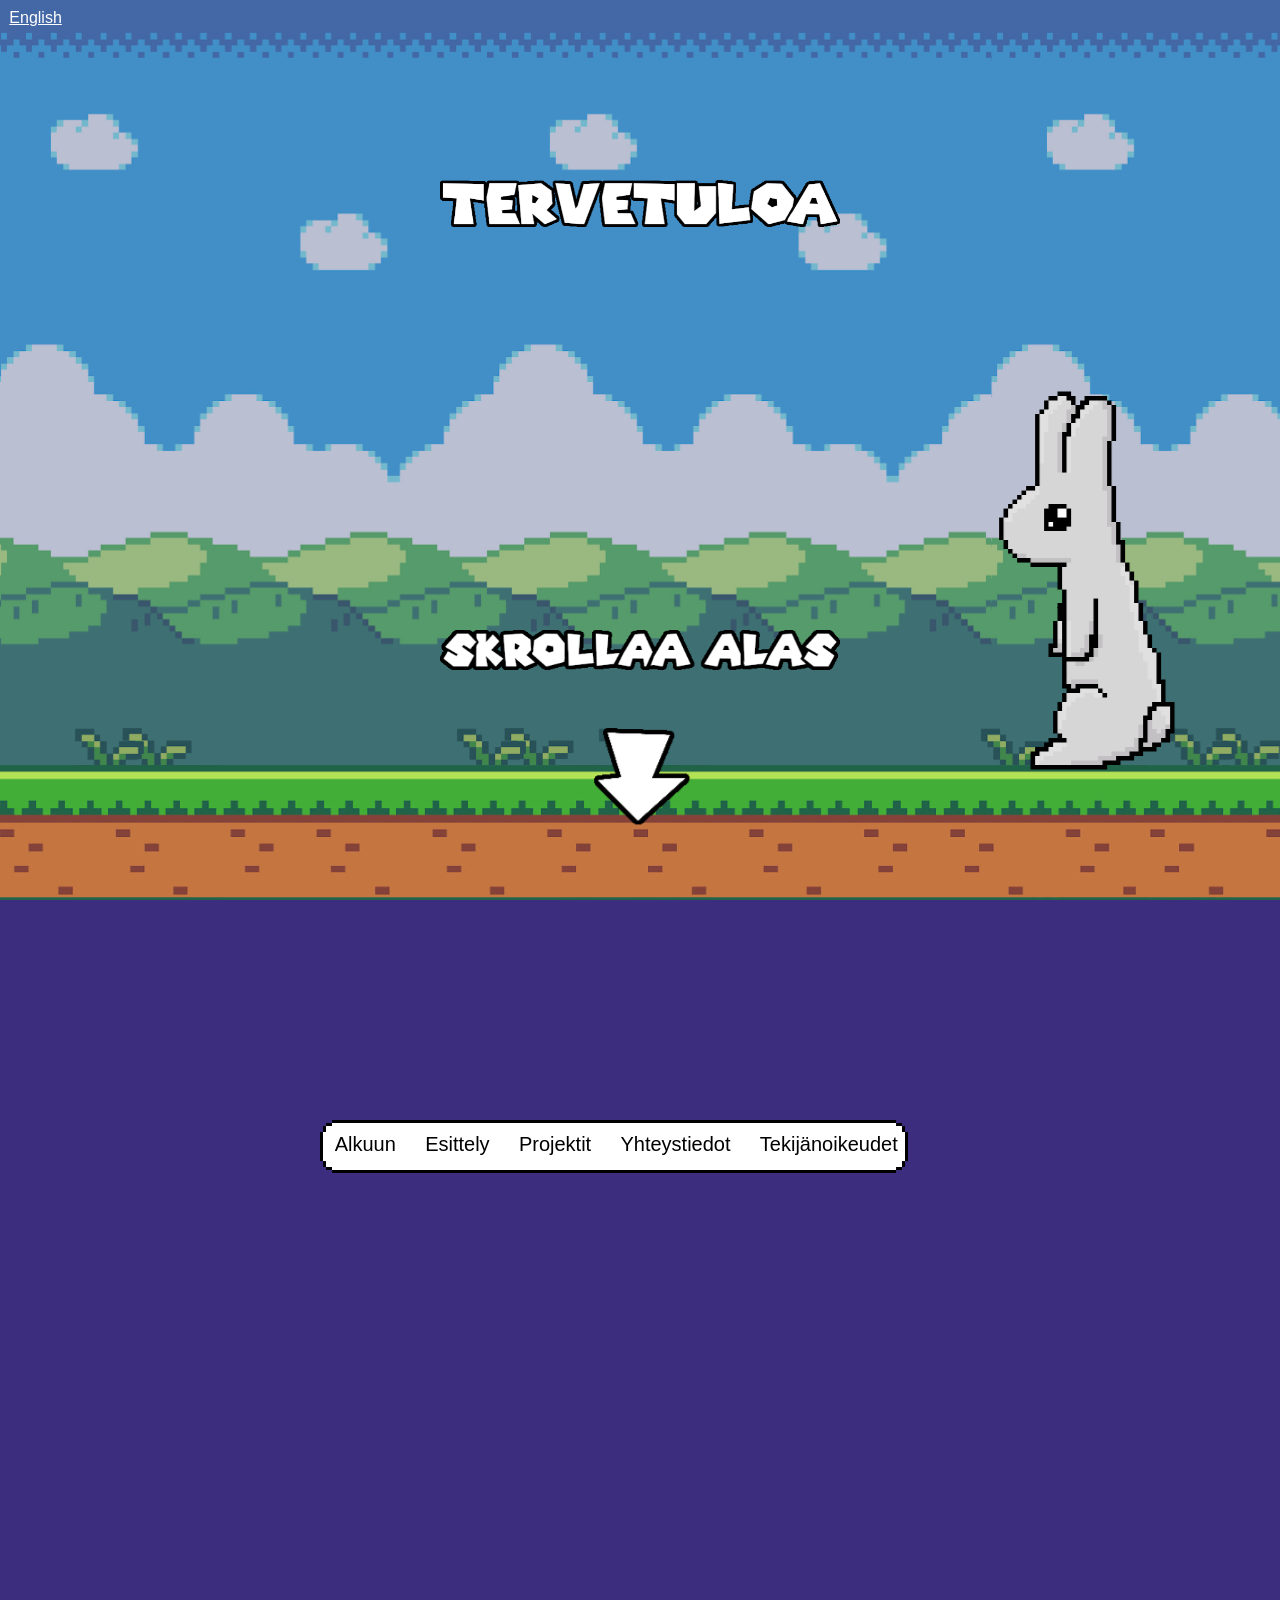
==== index.html @ f425c70f "paijaa pupua-piste lisätty" ====
﻿<!DOCTYPE html>
<html lang="en">
<head>
    <meta name="viewport" content="width=device-width, initial-scale=1.0, maximum-scale=0.75, minimum-scale=0.75">
    <title>Siiri Helin</title>

    <style>
        /* Place the navbar at the bottom of the page, and make it stick */
        .navbar {
            background: url("img/valikko.png");
            background-size: contain;
            background-repeat: no-repeat;
            overflow: hidden;
            position: fixed;
            bottom: 0;
            width: 600pt;
            height: 40pt;
            text-align: center;
            left: calc(50vw - 240pt);
            margin-bottom: 20pt;
        }

            /* Style the links inside the navigation bar */
            .navbar a {
                float: left;
                display: block;
                color: #000000;
                text-align: center;
                padding: 10pt 11pt 3pt 11pt;
                margin-bottom: 20px;
                text-decoration: none;
                font-size: 20px;
            }

                /* Change the color of links on hover */
                .navbar a:hover {
                    /*background-color: #ddd;
                    color: black;*/
                }

                /* Add a green background color to the active link */
                .navbar a.active {
                    /*background-color: #4CAF50;
                    color: white;*/
                }

            /* Hide the link that should open and close the navbar on small screens */
            .navbar .icon {
                display: none;
                padding: 3pt 15pt 3pt 15pt;
                margin-left: 5pt;
                margin-right: 10pt;
            }

        /* When the screen is less than 675 pixels wide, hide all links, except for the first one ("Home"). Show the link that contains should open and close the navbar (.icon) */
        @media screen and (max-width: 675px) {

            .navbar {
                background: none;
                left: 10pt;
                margin-bottom: 10pt;
            }

                .navbar a {
                    display: none;
                }

                    .navbar a.icon {
                        background: url("img/valikkoalas.png");
                        background-size: contain;
                        background-repeat: no-repeat;
                        width: 90pt;
                        height: 35pt;
                        display: block;
                        float: left;
                        padding: 11pt 15pt 11pt 10pt;
                    }
        }

        /* The "responsive" class is added to the navbar with JavaScript when the user clicks on the icon. This class makes the navbar look good on small screens (display the links vertically instead of horizontally) */
        @media screen and (max-width: 675px) {


            .navbar.responsive a {
                width: 90pt;
                float: none;
                display: block;
                text-align: center;
                padding: 10pt 10pt 10pt 14pt;
                margin-bottom: 0pt;
            }

                .navbar.responsive a.icon {
                    background: none;
                    /*float: left;*/
                    display: block;
                    width: 90pt;
                    /*height: 35pt;*/
                    margin-bottom: 0px;
                    /*padding: 10pt 10pt 10pt 10pt;*/
                }

            .navbar.responsive {
                background: url("img/valikkoylös.png");
                background-size: contain;
                background-repeat: no-repeat;
                overflow: hidden;
                position: fixed;
                bottom: 0;
                width: 130pt;
                height: 230pt;
                text-align: center;
                margin-bottom: 10pt;
                padding-top: 15pt;
            }
        }

        body, html {
            margin: 0;
            padding: 0;
            color: #F3F4F5;
            background: #3c2d7f;
            overflow-x: hidden;
            height: 5500px;
            font-family: 'Montserrat', sans-serif;
            text-size-adjust: none;
            -webkit-text-size-adjust: none;
            -moz-text-size-adjust: none;
            -ms-text-size-adjust: none;
        }

        .lax {
            transition: transform .3s;
        }

        #main {
            opacity: 0;
            transition: opacity 200ms;
        }

            #main.loaded {
                opacity: 1;
            }

        #maisema {
            width: 100vw;
            height: 85vh;
            background: url("img/tausta.jpg");
            background-size: cover;
            position: fixed;
            opacity: 0.7;
            top: 0;
        }

        #maa {
            width: 100vw;
            height: 15vh;
            background: url("img/kävelytaso.png");
            background-size: 250vh;
            position: fixed;
            top: 85vh;
        }

        #kieli {
            position: fixed;
            padding: 7pt;
            /*top: calc(100vw - 150pt);*/
        }

            #kieli a {
                color: white;
            }

        #pupu {
            width: 100vw;
            height: 50vh;
            background: url(img/pupu.gif) no-repeat center top;
            background-size: 50vh;
            background-repeat: no-repeat;
            position: fixed;
            top: 42vh;
        }

        #muuri {
            width: 80vh;
            height: 100vh;
            background: url(img/kaksiseinää.png) no-repeat center top;
            background-size: contain;
            background-repeat: no-repeat;
            position: fixed;
            top: 17vh;
            left: calc(0 - 150pt);
        }

        #projektirpg {
            background: url(img/projektirpg.gif) no-repeat center top;
            width: 42vh;
            height: 100vh;
            background-size: contain;
            background-repeat: no-repeat;
            position: fixed;
            top: 7vh;
            left: calc(0 - 150pt);
        }

            #projektirpg a {
                color: #ffffff;
            }

        #projektikanitietokanta {
            background: url(img/kanitietokanta.png) no-repeat center top;
            width: 42vh;
            height: 100vh;
            background-size: contain;
            background-repeat: no-repeat;
            position: fixed;
            top: 7vh;
            left: calc(0 - 150pt);
        }

            #projektikanitietokanta a {
                color: #ffffff;
            }

        #paperi {
            width: 35vh;
            height: 35vh;
            margin-left: 43vh;
            margin-right: auto;
            margin-top: 7vh;
            margin-bottom: 20vh;
            font-size: large;
            background: url(img/paperi.png) no-repeat center top;
            background-size: contain;
            background-repeat: no-repeat;
        }

        #tervetuloa {
            width: 300pt;
            height: 100pt;
            background: url(img/tervetuloateksti.png) no-repeat center top;
            background-size: contain;
            position: fixed;
            top: 20vh;
            left: calc(50vw - 150pt);
        }

        #skrollaa {
            width: 300pt;
            height: 100pt;
            background: url(img/skrollaateksti.png) no-repeat center top;
            background-size: contain;
            position: fixed;
            top: 70vh;
            left: calc(50vw - 150pt);
        }

        #nuoli {
            width: 300pt;
            height: 100pt;
            background: url(img/nuoli.gif) no-repeat center top;
            background-size: contain;
            position: fixed;
            top: 80vh;
            left: calc(50vw - 150pt);
        }

        #badge {
            text-align: center;
            width: 30vh;
            height: 30vh;
            margin-left: 1vh;
            /*margin-right: 5vh;*/
            margin-top: 7vh;
            padding: 3.5vh;
            font-size: 2.2vh;
            background: url(img/badge.png) no-repeat center top;
            position: fixed;
            background-size: contain;
            background-repeat: no-repeat;
        }

        #muuriteksti {
            width: 35vh;
            height: 50vh;
            margin-left: auto;
            margin-right: auto;
            margin-top: 4vh;
            font-size: 2.2vh;
            text-align: center;
        }

        #pilvi {
            width: 100vw;
            height: 33vh;
            background: url("img/pilvi.png");
            background-size: contain;
            background-repeat: no-repeat;
            position: fixed;
            top: 20vh;
            left: calc(20vw - 150pt);
        }

        #github {
            width: 20vh;
            height: 20vh;
            top: 12vh;
            left: 11vh;
            position: fixed;
            /*margin-right:4vh;*/
        }

        #linkedin {
            width: 25vh;
            height: 20vh;
            top: 12vh;
            left: 26vh;
            position: fixed;
            margin-left: 4vh;
        }

        #puhekupla {
            top: 12vh;
            text-align: center;
            width: 50vh;
            height: 60vh;
            margin-left: 1vh;
            margin-top: 7vh;
            padding: 3.5vh;
            color: black;
            font-size: 2.2vh;
            background: url(img/puhekupla.png) no-repeat center top;
            position: fixed;
            background-size: contain;
            background-repeat: no-repeat;
        }

        #esittelykupla {
            top: 12vh;
            text-align: center;
            width: 45vh;
            height: 60vh;
            margin-left: 1vh;
            margin-top: 7vh;
            padding: 3.5vh;
            color: black;
            font-size: 2vh;
            background: url(img/esittelykupla.png) no-repeat center top;
            position: fixed;
            background-size: contain;
            background-repeat: no-repeat;
        }

        #kukaolen {
            top: 12vh;
            text-align: center;
            width: 45vh;
            height: 60vh;
            margin-left: 1vh;
            margin-top: 7vh;
            padding: 3.5vh;
            color: black;
            font-size: 2vh;
            background: url(img/vapaa-aikakupla.png) no-repeat center top;
            position: fixed;
            background-size: contain;
            background-repeat: no-repeat;
        }

        #projektiesittely {
            top: 49vh;
            text-align: center;
            width: 38vh;
            height: 17vh;
            /*margin-left: 2vh;
            margin-right: 2vh;*/
            margin-top: 7vh;
            /*padding: 3.5vh;*/
            padding: 3vh 5vh 10vh 5vh;
            color: black;
            font-size: 2.2vh;
            background: url(img/projektiesittely.png) no-repeat center top;
            position: fixed;
            background-size: contain;
            background-repeat: no-repeat;
        }

        #yhteystiedot {
            top: 12vh;
            text-align: center;
            width: 45vh;
            height: 60vh;
            margin-top: 7vh;
            padding: 3.5vh;
            color: black;
            font-size: 2.2vh;
            background: url(img/juoksupuhekupla.png) no-repeat center top;
            position: fixed;
            background-size: contain;
            background-repeat: no-repeat;
        }

        #taidot {
            position: absolute;
            top: 140%;
            /*top: calc(100vw - 150pt);*/
        }

        .nukkupupe {
            background: url(img/nukkupupu.gif) no-repeat center top;
            width: 35vh;
            height: 35vh;
            background-size: contain;
            background-repeat: no-repeat;
            position: fixed;
            top: 52vh;
            left: calc(90vw - 50pt);
        }

        .nukkupupelove {
            background: url(img/nukkupupulove.gif) no-repeat center top;
            width: 35vh;
            height: 35vh;
            background-size: contain;
            background-repeat: no-repeat;
            position: fixed;
            top: 52vh;
            left: calc(90vw - 50pt);
        }

        .nukkupupelovelove {
            background: url(img/nukkupupulovelove.gif) no-repeat center top;
            width: 35vh;
            height: 35vh;
            background-size: contain;
            background-repeat: no-repeat;
            position: fixed;
            top: 52vh;
            left: calc(90vw - 50pt);
        }
    </style>

    <script src="./lib/lax.min.js"></script>

    <script type="text/javascript">
        window.onload = function () {
            document.getElementById("main").classList.add("loaded")

            lax.setup()

            const update = () => {
                lax.update(window.scrollY)
                window.requestAnimationFrame(update)

            }

            window.requestAnimationFrame(update)
        }
    </script>
    <script>
        window.addEventListener("resize", function () {
            lax.updateElements()
        });
    </script>
</head>

<body>
    <div id="main">
        <div id="header" class="section">

            <div id="maisema"
                 class="lax"
                 data-lax-bg-pos-x="0 0, 10000 -800 | loop=10000">
            </div>

            <div id="maa"
                 class="lax"
                 data-lax-bg-pos-x="0 0, 7000 -8000| loop=7000">
            </div>

            <div id="pupu"
                 data-lax-translate-x="0 350, 1200 -elw"
                 class="lax"></div>

            <div id="tervetuloa" class="lax"
                 data-lax-translate-y="0 0, 300 -600"></div>

            <div id="skrollaa" class="lax"
                 data-lax-translate-y="0 0, 200 600"></div>

            <div id="nuoli" class="lax"
                 data-lax-translate-y="0 0, 200 350"></div>

            <div id="muuri" data-lax-translate-x="0 4000, 1300 -elw" class="lax">

                <div id="badge">
                    Hei! Nimeni on Siiri.
                    <br />
                    <br />
                    Olen aloitteleva ohjelmoija, jonka intohimona on peliala sekä sulautetut järjestelmät.
                    Valmistuin AW Academyn C#.NET-luokalta joulukuussa 2019 ja työskentelen tällä hetkellä Academic Workilla
                    Junior IT-konsulttina.
                </div>
                <div id="paperi"></div>
            </div>

            <!--<div id="badge"
                 data-lax-translate-x="0 0, 360 -elw"
                 class="lax">
                <div id="oikealla">
                    hihii hehee hohoo huhuu hahaa hihii hehee hohoo huhuu hahaa hihii hehee hohoo huhuu hahaa hihii hehee hohoo huhuu hahaa
                </div>
            </div>-->

            <div id="pilvi"
                 class="lax"
                 data-lax-translate-x="0 8500, 1500 -elw">
                <div id="github">
                    <a href="https://github.com/siirilydia/">
                        <img src="img/GitHub-Mark-120px-plus.png" no-repeat center top height="100" width="100" ; />
                    </a>
                </div>
                <div id="linkedin">
                    <a href="https://www.linkedin.com/in/siiri-helin-358a06174/">
                        <img src="img/LI-In-Bug.png" no-repeat center top height="100" width="100" ; />
                    </a>
                </div>
            </div>

            <a id="taidot"></a>
            <div id="puhekupla" data-lax-translate-x="0 7500, 1600 -elw" class="lax">
                Minulle on tuttua:
                <br />
                <br />
                <br />
                <br />
                <br />
                <br />
                <br />
                <br />
                <br />
                <br />
                <br />
                Työn alla:

            </div>

            <div id="esittelykupla" data-lax-translate-x="0 5500, 2000 -elw" class="lax">
                Päätin vaihtaa IT-alaan tehtyäni 7 vuotta töitä kokkina, koska minusta tuntui usein siltä, että en pääse
                hyödyntämään siellä kaikkea potentiaaliani. Rakastan pohtia monimutkaisia ongelmia ja löytää niihin ratkaisuja -
                IT-ala kuulosti minulle täydelliseltä vaihtoehdolta.
                AW Academyyn opiskelijaksi pääseminen olikin yksi elämäni suurimmista saavutuksista.
                <br />
                <br />
                Kokin töistä käteen on jäänyt korkea työmoraali ja oman työpanoksen sekä vastuun arvostaminen.
                Uusi ala tuo toki mukanaan paljon haasteita, mutta niitä minä lähdinkin jahtaamaan. En ole katunut valintaani hetkeäkään
                ja yllätänkin itseni jatkuvasti pohtimasta, että mitä uutta voisin opetella seuraavaksi.
                <br />
                <br />
            </div>

            <div id="kukaolen" data-lax-translate-x="0 7000, 2400 -elw" class="lax">
                Vapaa-aikani kuluu pääosin kotona pupuja paijaten
                ja pelejä pelaten. Yksi lempiharrastuksistani on pöytäroolipelit ja haaveilen myös ratsastuksen aloittamisesta.
                Usko tai älä, olen silti 100% ekstrovertti.
                <br />
                <br />
                Viiden vuoden kuluttua toivon löytäväni itseni työskentelemässä joko pelien tai sulautettujen järjestelmien parissa. Minua on aina
                kiehtonut erilaiset laitteet ja miten ne toimivat - missä kaikkialla on koodia, jota emme näe?
                <br />
                <br />
                Suosikkipelejäni pelatessa tulee
                myös usein pohdittua, että kuinka paljon työtä tämän eteen on tehty? Ja miten hienoa olisi, jos minä olisinkin se mystinen
                supersankari kaiken takana, joka saa asiat toimimaan kuin taikuudella!
                <br />
                <br />

            </div>
            <div id="projektiesittely" data-lax-translate-x="0 6000, 2700 -elw" class="lax">
                Tässä hieman projekteistani, <br /> lisää löydät GitHubista!
            </div>


            <div id="projektirpg" data-lax-translate-x="0 9000, 2800 -elw" class="lax">
                <div id="muuriteksti">
                    <br />
                    <h4>2D RPG-peli</h4>
                    <br />
                    Teknologiat:
                    <br />
                    <br />
                    C#
                    <br />
                    Unity
                    <br />
                    <br />
                    Opiskelua takana: 10 viikkoa
                    <br />
                    <br />
                    <a href="https://github.com/Leftythefish/RPG-Adventure">GitHub</a>
                    <br />
                    <a href="2DRPG.html">Lisätietoja</a>
                    <br />
                </div>
            </div>
            <div id="projektikanitietokanta" data-lax-translate-x="0 10000, 3000 -elw" class="lax">
                <div id="muuriteksti">
                    <br />
                    <h4>Tietokanta kaninkasvattajille</h4>
                    Teknologiat:
                    <br />
                    <br />
                    C# MVC
                    <br />
                    SQL
                    <br />
                    Azure
                    <br />
                    Javascript
                    <br />
                    <br />
                    Opiskelua takana: 14 viikkoa
                    <br />
                    <br />
                    <a href="https://github.com/siirilydia/KaniTietoKanta">GitHub</a>
                    <br />
                    <a href="Kanitietokanta.html">Lisätietoja</a>
                    <br />
                    <!--<a href="#" name="skrollaa">Lisätietoja</a>-->
                    <!--<a href="2DRPG.html">Lisätietoja</a>-->
                    <br />
                </div>
            </div>

            <div id="yhteystiedot" data-lax-translate-x="0 15000, 3200 -elw" class="lax">
                <br />
                <br />
                <b>Ota yhteyttä!</b>
                <br />
                <br />
                <br />
                Sähköposti
                <br />
                <br />
                <a href="mailto:siiri.lydia@hotmail.com">siiri.lydia@hotmail.com</a>
                <br />
                <br />
                Puhelin
                <br />
                <br />
                <a href="tel:+358408448297">+358408448297</a>
                <br />
            </div>

            <div id="nukkupupe" class="lax nukkupupe" data-lax-translate-x="0 16000, 3500 -elw" onclick="paijaaPupua()"></div>

            <div class="navbar lax" id="myNavbar" data-lax-translate-y="100 300, 300 0">
                <a href="javascript:void(0);" onclick="scrollPaska(0,1050)">Alkuun</a>
                <a href="javascript:void(0);" onclick="scrollPaska(0,1828)">Esittely</a>
                <a href="javascript:void(0);" onclick="scrollPaska(0,2500)">Projektit</a>
                <a href="javascript:void(0);" onclick="scrollPaska(0,3080)">Yhteystiedot</a>
                <a href="Tekijänoikeudet.html">Tekijänoikeudet</a>
                <a href="javascript:void(0);" class="icon" onclick="myFunction()">Valikko</a>
            </div>

            <div id="kieli" class="lax" data-lax-translate-y="0 0, 0 0">
                <a href="Index-eng.html">English</a>
            </div>
        </div>
    </div>



    <script>

        function scrollPaska(x, a) {
            window.scrollTo(x, a);
            myFunction();
        }

        /* Toggle between adding and removing the "responsive" class to the navbar when the user clicks on the icon */
        function myFunction() {
            var x = document.getElementById("myNavbar");
            if (x.className === "navbar lax") {
                x.className += " responsive";

            } else {
                x.className = "navbar lax";
            }
        }

        function paijaaPupua() {
            var x = document.getElementById("nukkupupe");
            if (x.className === "lax nukkupupe" || x.className === "lax nukkupupelove") {
                x.className += "love";
            }
            else {
                if (x.className === "lax nukkupupelovelove") {
                    x.className = "lax nukkupupelove";
                }
            }
        }

    </script>

</body>
</html>
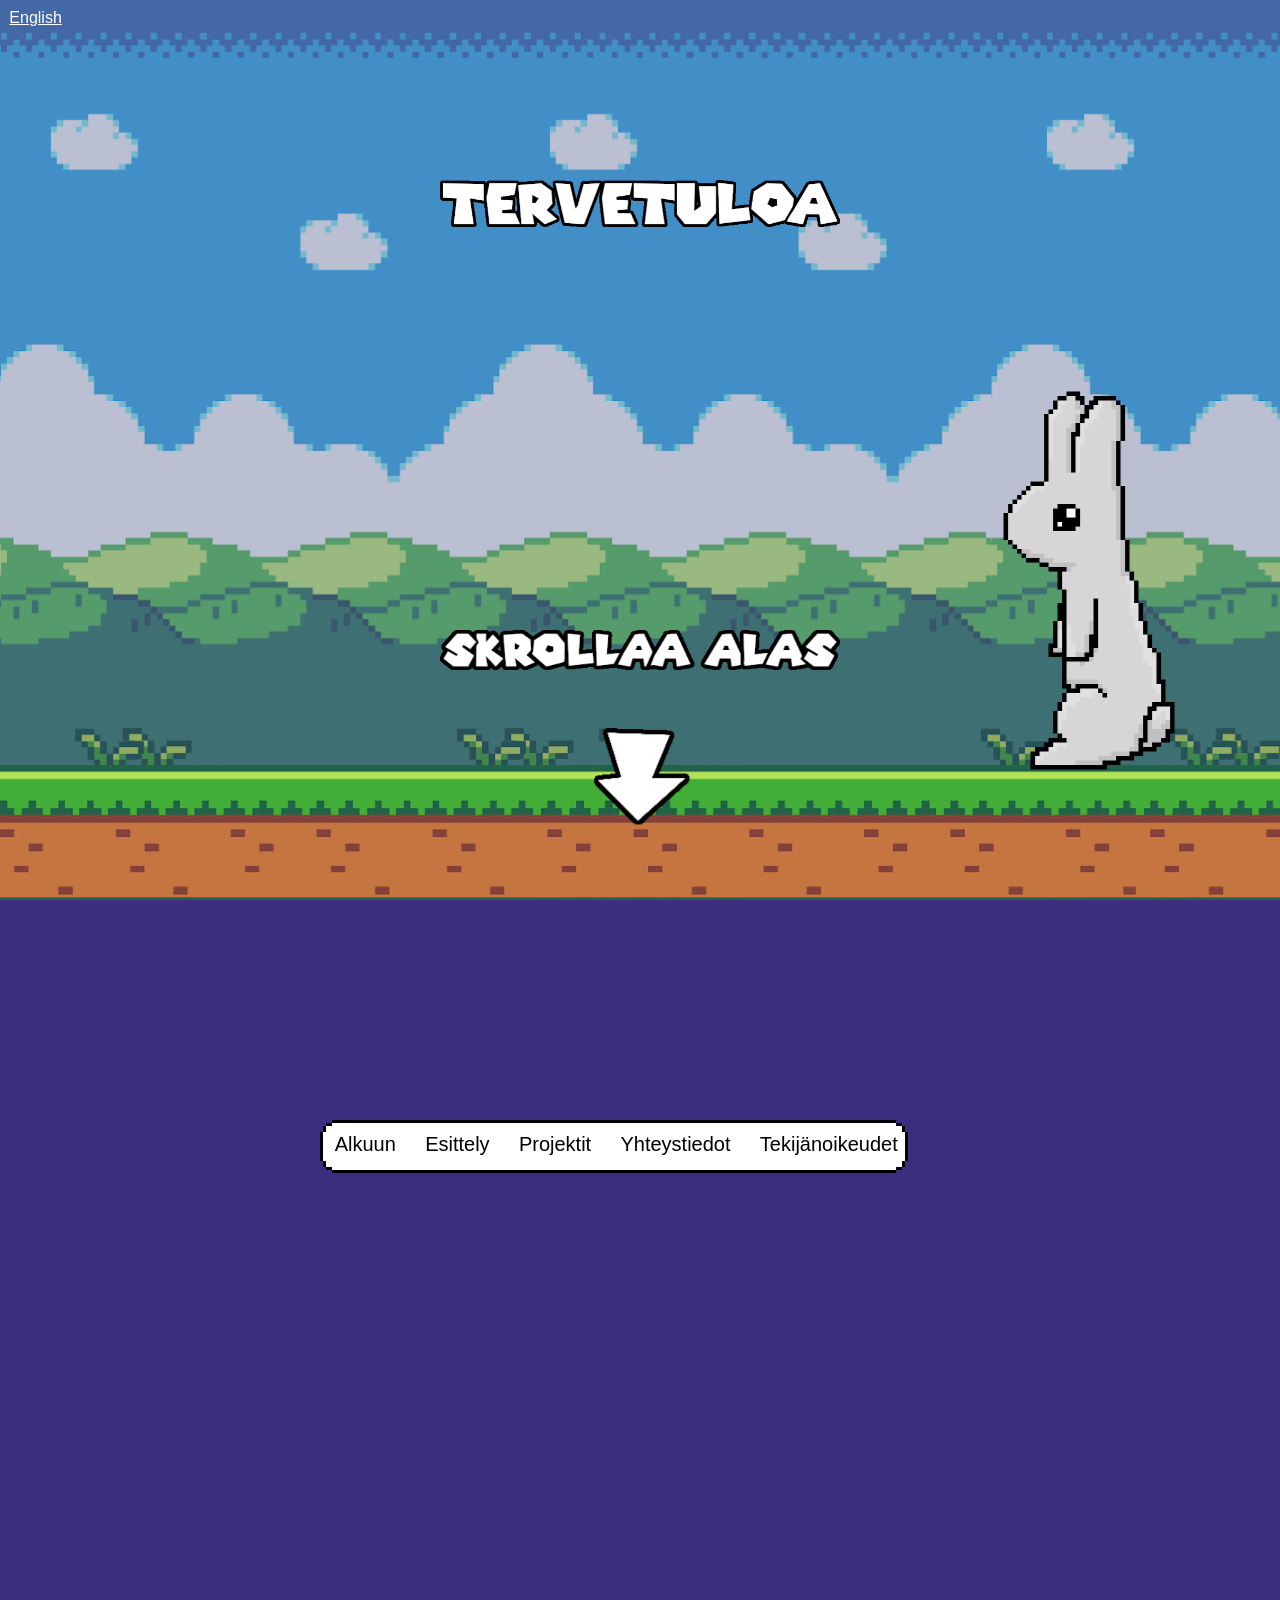
==== commit 6de2050d: "google analytics" ====
--- a/index.html
+++ b/index.html
@@ -1,6 +1,17 @@
 ﻿<!DOCTYPE html>
 <html lang="en">
 <head>
+    <!-- Global site tag (gtag.js) - Google Analytics -->
+    <script async src="https://www.googletagmanager.com/gtag/js?id=UA-159259639-1"></script>
+    <script>
+        window.dataLayer = window.dataLayer || [];
+        function gtag() { dataLayer.push(arguments); }
+        gtag('js', new Date());
+
+        gtag('config', 'UA-159259639-1');
+    </script>
+
+
     <meta name="viewport" content="width=device-width, initial-scale=1.0, maximum-scale=0.75, minimum-scale=0.75">
     <title>Siiri Helin</title>
 
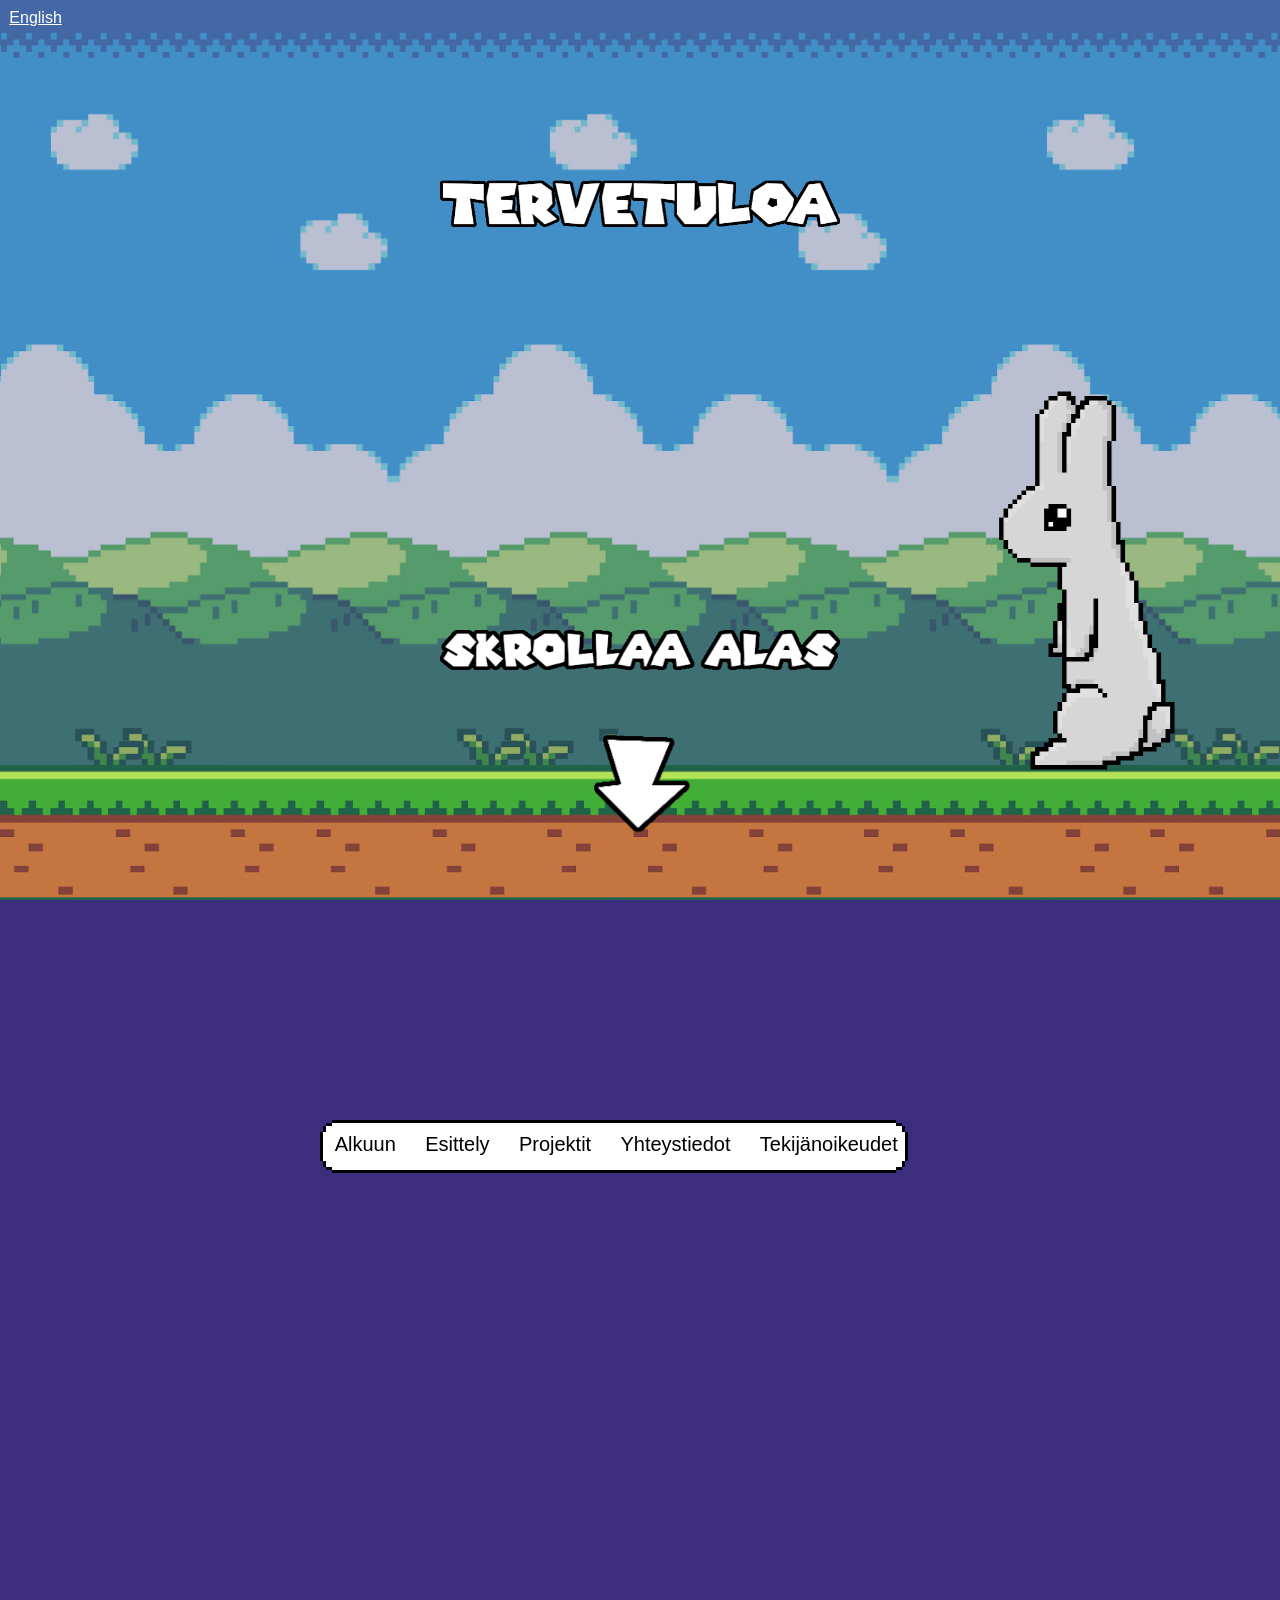
==== commit 4d93b419: "smooth scrollia vähennetty, toimii nätimmin mobiilissa" ====
--- a/index.html
+++ b/index.html
@@ -141,7 +141,7 @@
         }
 
         .lax {
-            transition: transform .3s;
+            transition: transform .1s;
         }
 
         #main {
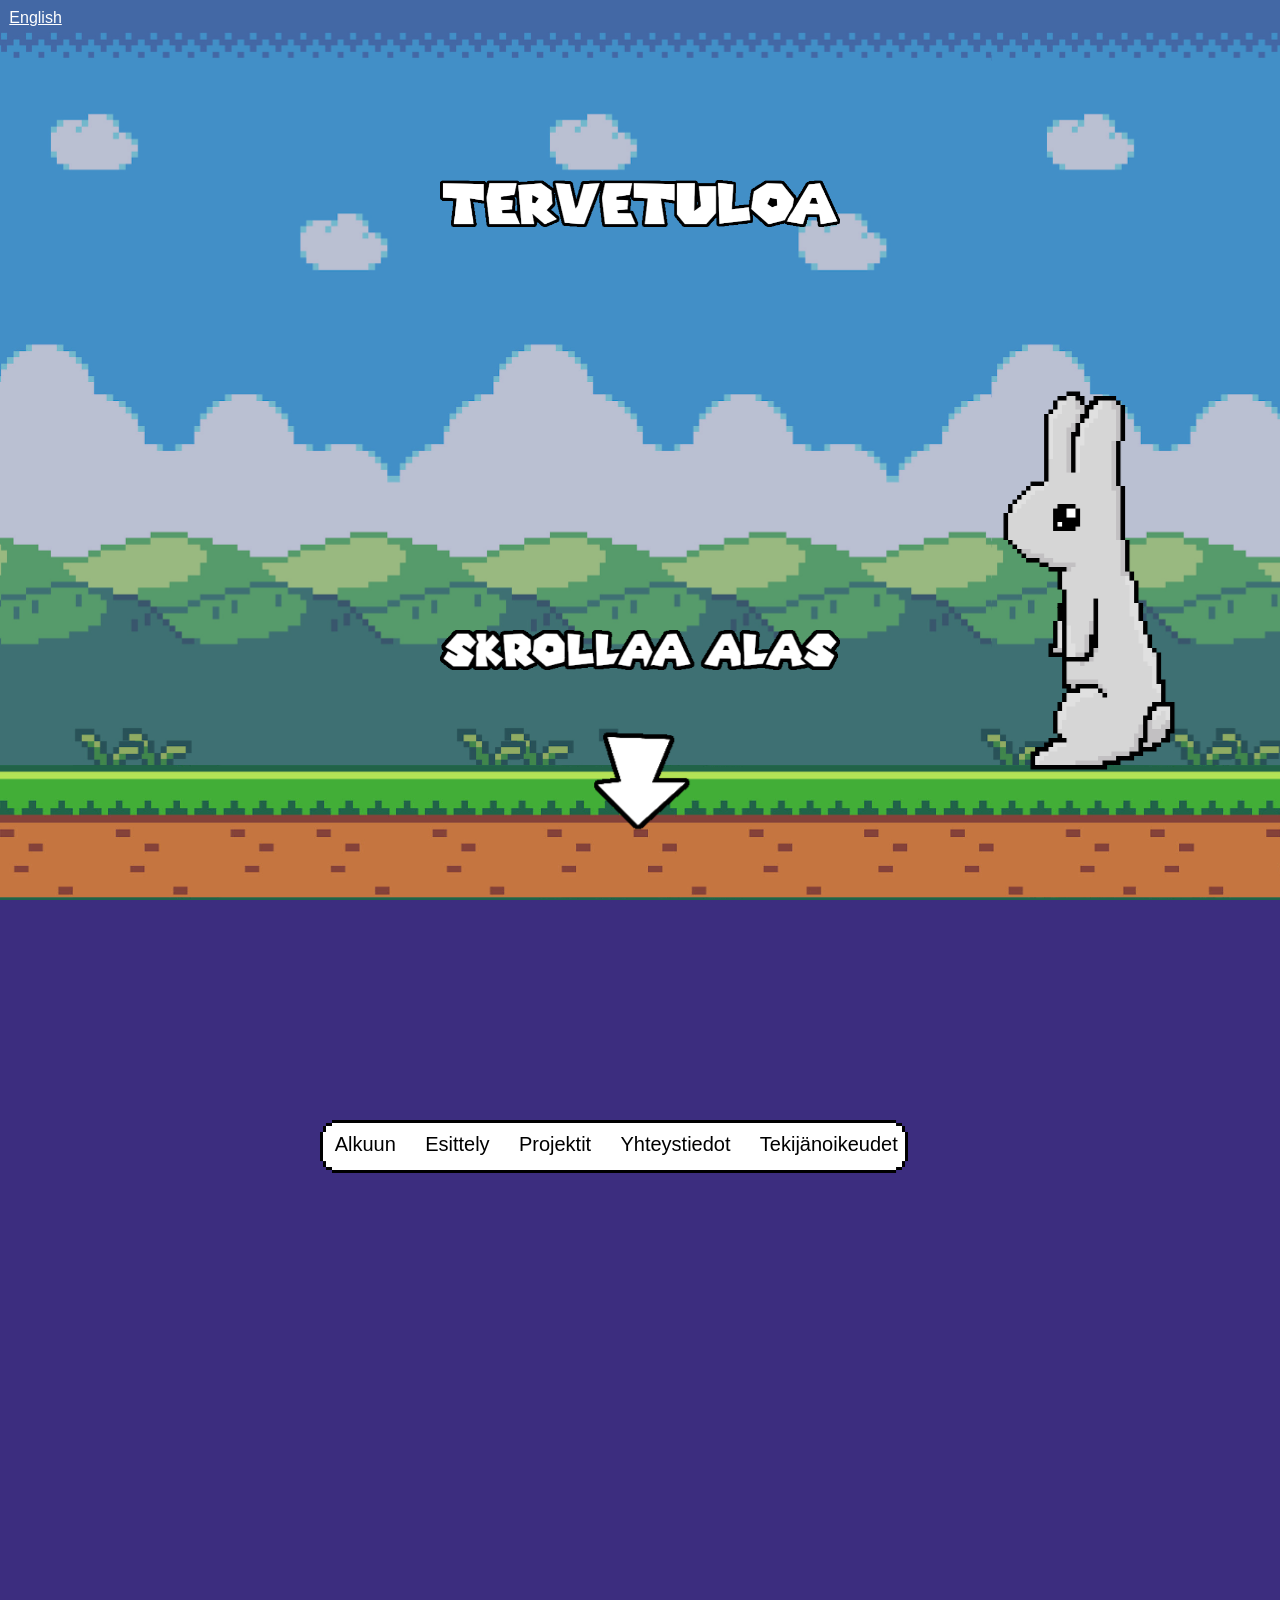
==== commit 31df2f70: "Arduinoprojekti lisätty suomeksi" ====
--- a/index.html
+++ b/index.html
@@ -230,6 +230,21 @@
         }
 
             #projektikanitietokanta a {
+                color: #ffffff;
+            }
+
+        #projektiaforismi {
+            background: url(img/aforismitausta.gif) no-repeat center top;
+            width: 42vh;
+            height: 100vh;
+            background-size: contain;
+            background-repeat: no-repeat;
+            position: fixed;
+            top: 7vh;
+            left: calc(0 - 150pt);
+        }
+
+            #projektiaforismi a {
                 color: #ffffff;
             }
 
@@ -516,12 +531,12 @@
             </div>
 
             <!--<div id="badge"
-                 data-lax-translate-x="0 0, 360 -elw"
-                 class="lax">
-                <div id="oikealla">
-                    hihii hehee hohoo huhuu hahaa hihii hehee hohoo huhuu hahaa hihii hehee hohoo huhuu hahaa hihii hehee hohoo huhuu hahaa
-                </div>
-            </div>-->
+         data-lax-translate-x="0 0, 360 -elw"
+         class="lax">
+        <div id="oikealla">
+            hihii hehee hohoo huhuu hahaa hihii hehee hohoo huhuu hahaa hihii hehee hohoo huhuu hahaa hihii hehee hohoo huhuu hahaa
+        </div>
+    </div>-->
 
             <div id="pilvi"
                  class="lax"
@@ -642,8 +657,31 @@
                     <br />
                 </div>
             </div>
-
-            <div id="yhteystiedot" data-lax-translate-x="0 15000, 3200 -elw" class="lax">
+            <div id="projektiaforismi" data-lax-translate-x="0 11000, 3200 -elw" class="lax">
+                <div id="muuriteksti">
+                    <br />
+                    <h4>Aforismigeneraattori</h4>
+                    <br />
+                    <br />
+                    Teknologiat:
+                    <br />
+                    <br />
+                    Arduino Starter Kit
+                    <br />
+                    Arduino IDE
+                    <br />
+                    <br />
+                    <br />
+                    <br />
+                    <a href="https://github.com/siirilydia/ArduinoDailyAphorism">GitHub</a>
+                    <br />
+                    <a href="Kanitietokanta.html">Lisätietoja</a>
+                    <br />
+                    <br />
+                </div>
+            </div>
+
+            <div id="yhteystiedot" data-lax-translate-x="0 16000, 3400 -elw" class="lax">
                 <br />
                 <br />
                 <b>Ota yhteyttä!</b>
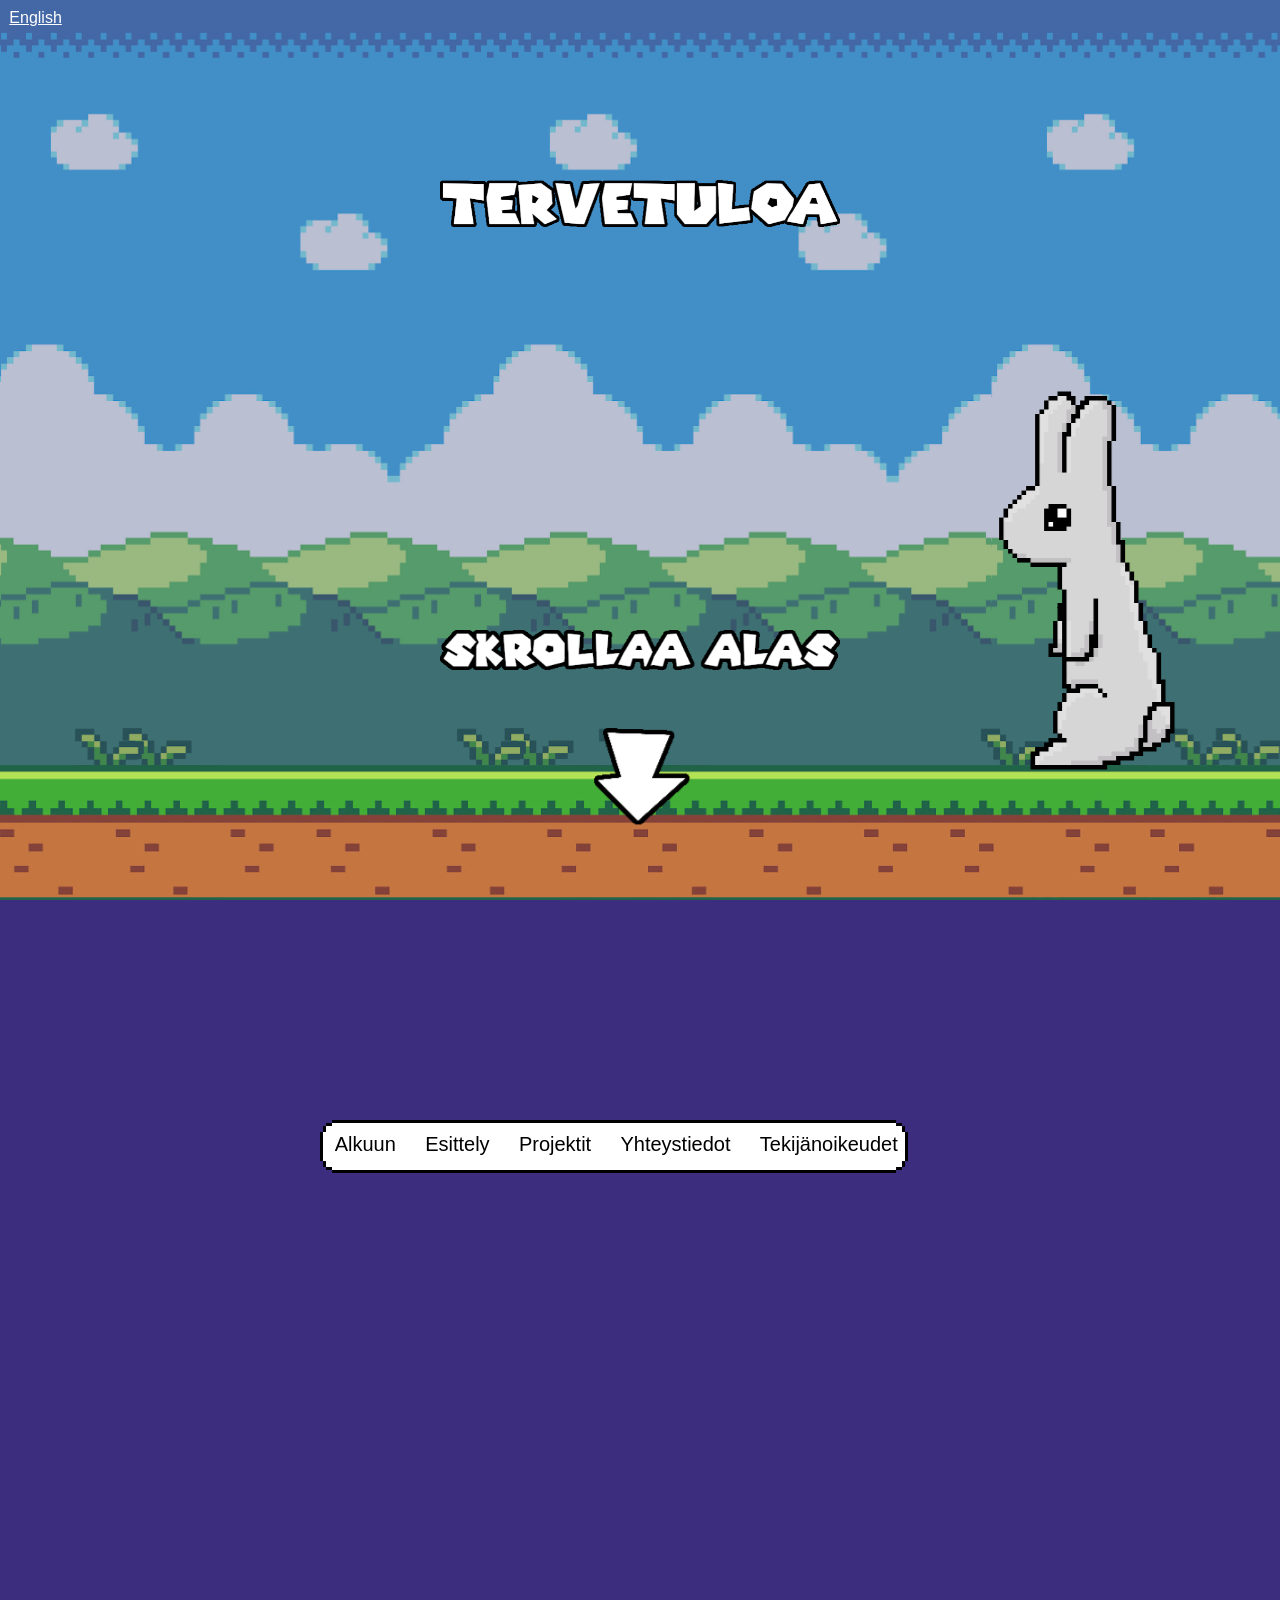
==== commit 1d48f165: "yhteystietojen skrollauskohta fiksattu" ====
--- a/index.html
+++ b/index.html
@@ -707,7 +707,7 @@
                 <a href="javascript:void(0);" onclick="scrollPaska(0,1050)">Alkuun</a>
                 <a href="javascript:void(0);" onclick="scrollPaska(0,1828)">Esittely</a>
                 <a href="javascript:void(0);" onclick="scrollPaska(0,2500)">Projektit</a>
-                <a href="javascript:void(0);" onclick="scrollPaska(0,3080)">Yhteystiedot</a>
+                <a href="javascript:void(0);" onclick="scrollPaska(0,3290)">Yhteystiedot</a>
                 <a href="Tekijänoikeudet.html">Tekijänoikeudet</a>
                 <a href="javascript:void(0);" class="icon" onclick="myFunction()">Valikko</a>
             </div>
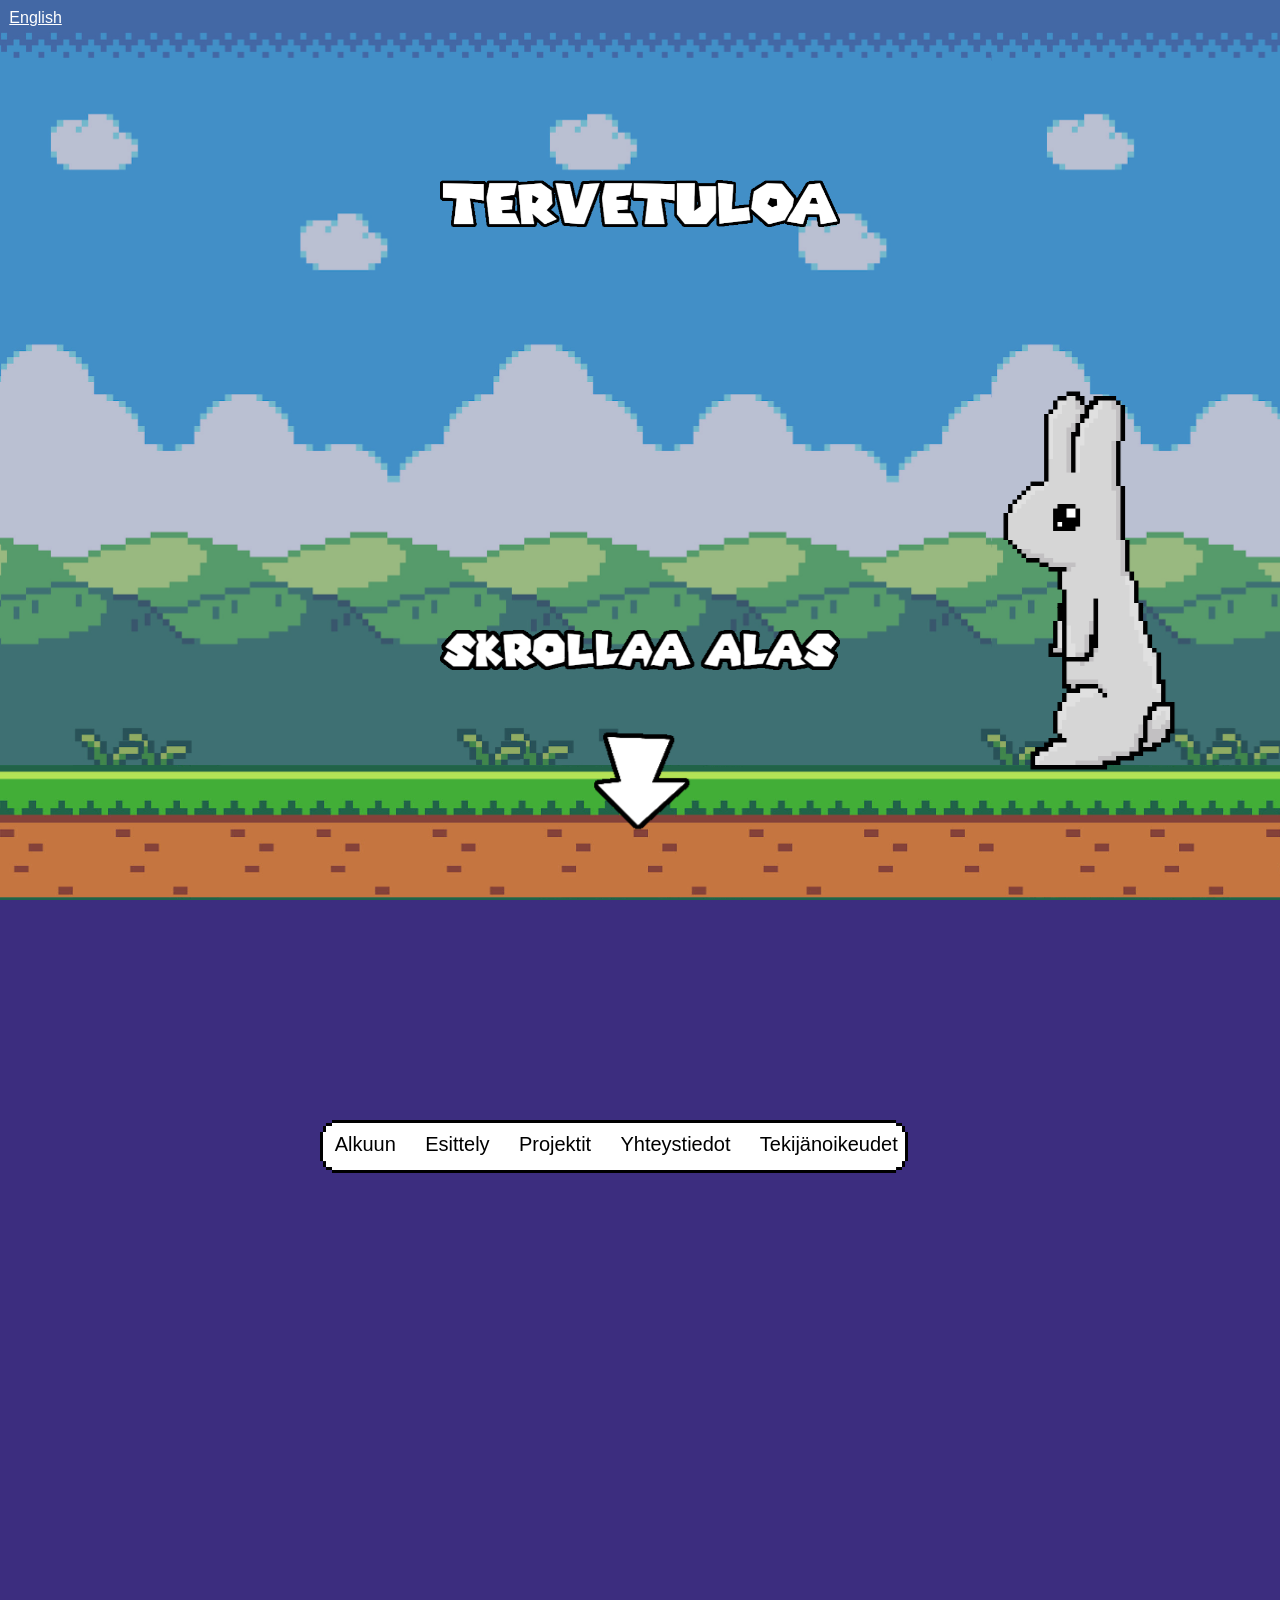
==== commit 991506de: "aforismigeneraattorin lisätietoja-linkki korjattu" ====
--- a/index.html
+++ b/index.html
@@ -675,7 +675,7 @@
                     <br />
                     <a href="https://github.com/siirilydia/ArduinoDailyAphorism">GitHub</a>
                     <br />
-                    <a href="Kanitietokanta.html">Lisätietoja</a>
+                    <a href="AforismiGeneraattori.html">Lisätietoja</a>
                     <br />
                     <br />
                 </div>
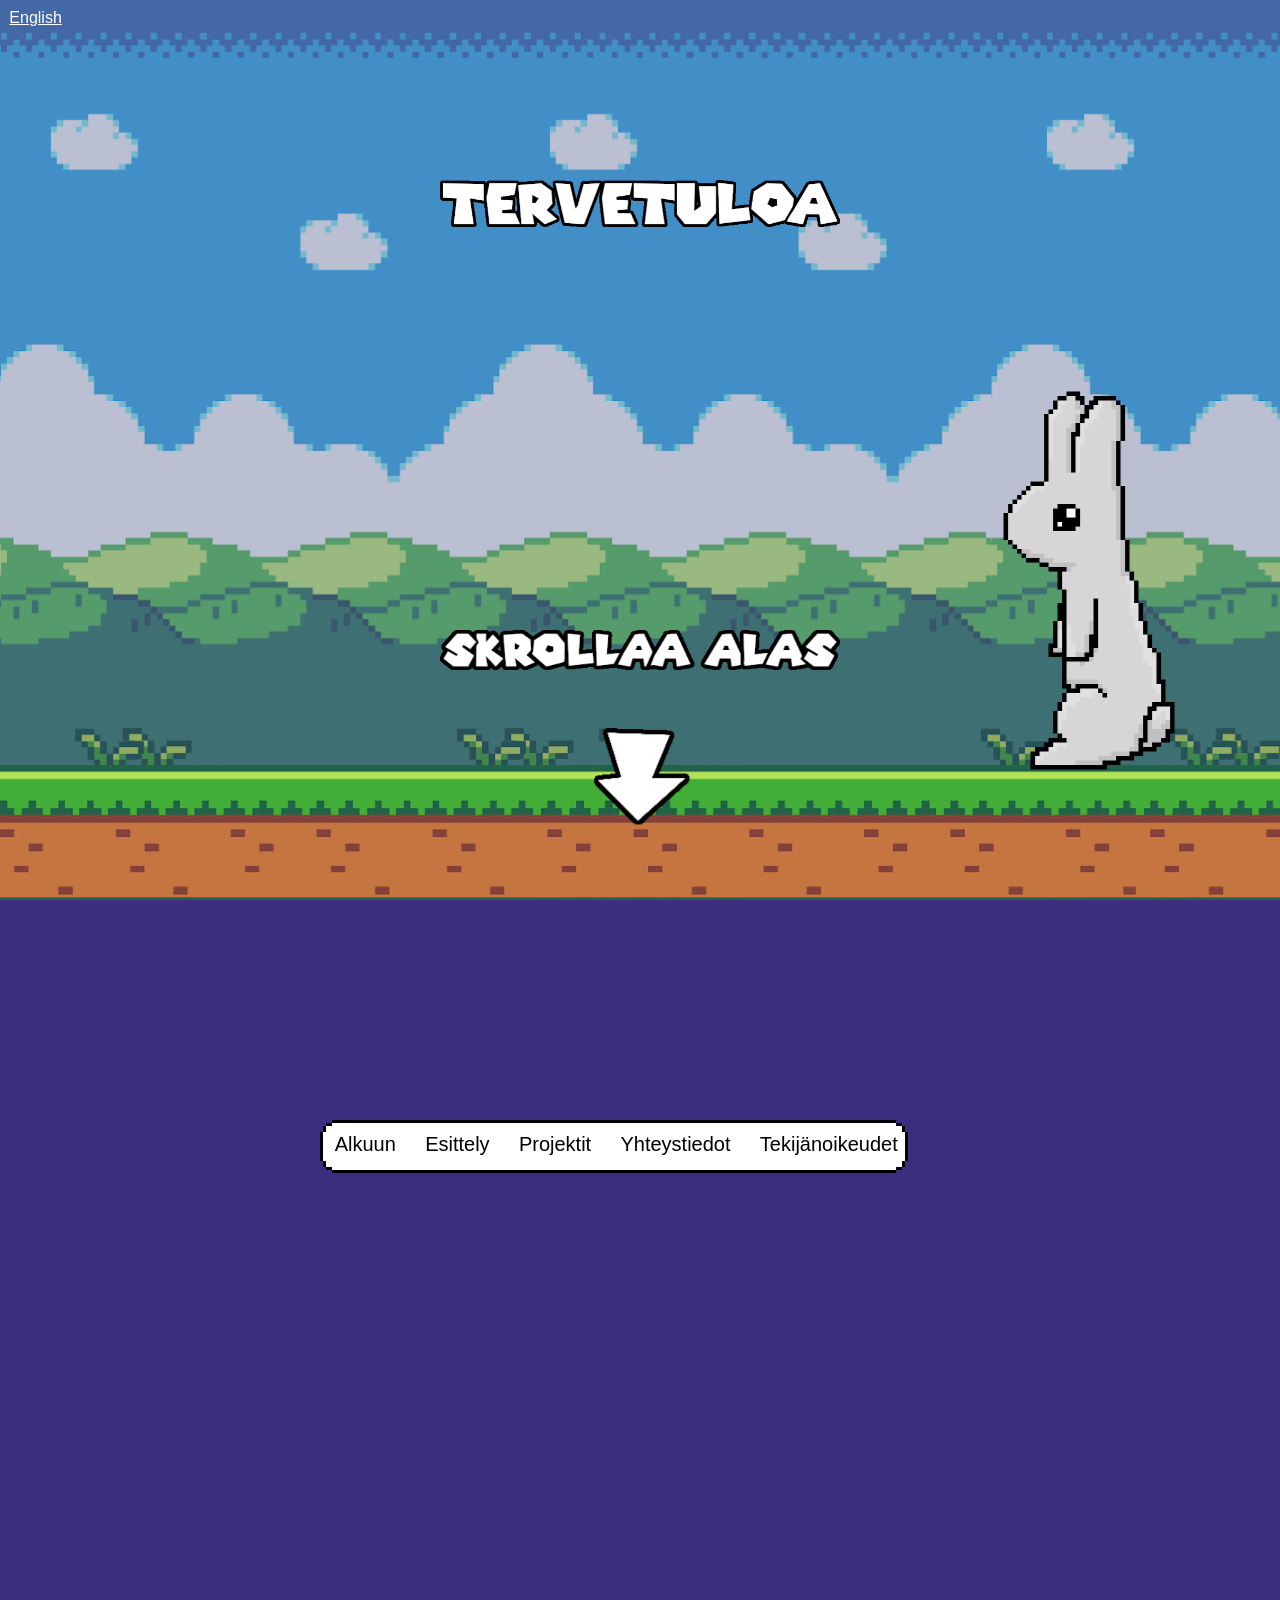
==== commit 5c4a2c2d: "Muokattu tekstejä" ====
--- a/index.html
+++ b/index.html
@@ -15,6 +15,7 @@
     <meta name="viewport" content="width=device-width, initial-scale=1.0, maximum-scale=0.75, minimum-scale=0.75">
     <title>Siiri Helin</title>
 
+    <!-- #region Style -->
     <style>
         /* Place the navbar at the bottom of the page, and make it stick */
         .navbar {
@@ -466,6 +467,8 @@
         }
     </style>
 
+    <!-- #endregion -->
+    <!-- #region Script -->
     <script src="./lib/lax.min.js"></script>
 
     <script type="text/javascript">
@@ -488,6 +491,7 @@
             lax.updateElements()
         });
     </script>
+    <!-- #endregion -->
 </head>
 
 <body>
@@ -523,9 +527,8 @@
                     Hei! Nimeni on Siiri.
                     <br />
                     <br />
-                    Olen aloitteleva ohjelmoija, jonka intohimona on peliala sekä sulautetut järjestelmät.
-                    Valmistuin AW Academyn C#.NET-luokalta joulukuussa 2019 ja työskentelen tällä hetkellä Academic Workilla
-                    Junior IT-konsulttina.
+                    Olen juniortason ohjelmoija ja etsin tällä hetkellä ensimmäistä työpaikkaani.
+                    Valmistuin AW Academyn C#.NET-luokalta joulukuussa 2019 ja sen jälkeen olen jatkanut itsenäisesti opiskelua mm. C++ ja Arduinon parissa.
                 </div>
                 <div id="paperi"></div>
             </div>
@@ -591,13 +594,13 @@
                 Usko tai älä, olen silti 100% ekstrovertti.
                 <br />
                 <br />
-                Viiden vuoden kuluttua toivon löytäväni itseni työskentelemässä joko pelien tai sulautettujen järjestelmien parissa. Minua on aina
-                kiehtonut erilaiset laitteet ja miten ne toimivat - missä kaikkialla on koodia, jota emme näe?
-                <br />
-                <br />
-                Suosikkipelejäni pelatessa tulee
-                myös usein pohdittua, että kuinka paljon työtä tämän eteen on tehty? Ja miten hienoa olisi, jos minä olisinkin se mystinen
-                supersankari kaiken takana, joka saa asiat toimimaan kuin taikuudella!
+                Minua on aina kiehtonut erilaisten laitteiden toiminta - missä kaikkialla on koodia, jota emme näe? Pelatessa tulee
+                myös usein pohdittua, että kuinka paljon työtä tämän eteen on tehty. Olisi todella hienoa olla itse se koodaaja kaiken takana,
+                joka saa asiat toimimaan kuin taikuudella!
+                <br />
+                <br />
+                Viiden vuoden kuluttua toivon löytäneeni it-alalta hyvän suunnan, jossa pääsisin jatkuvasti kehittymään. Peliala
+                sekä sulautetut järjestelmät kiinnostavat minua, mutta C#.NET ja SQL ovat olleet myös oikein mukavia työkavereita.
                 <br />
                 <br />
 
